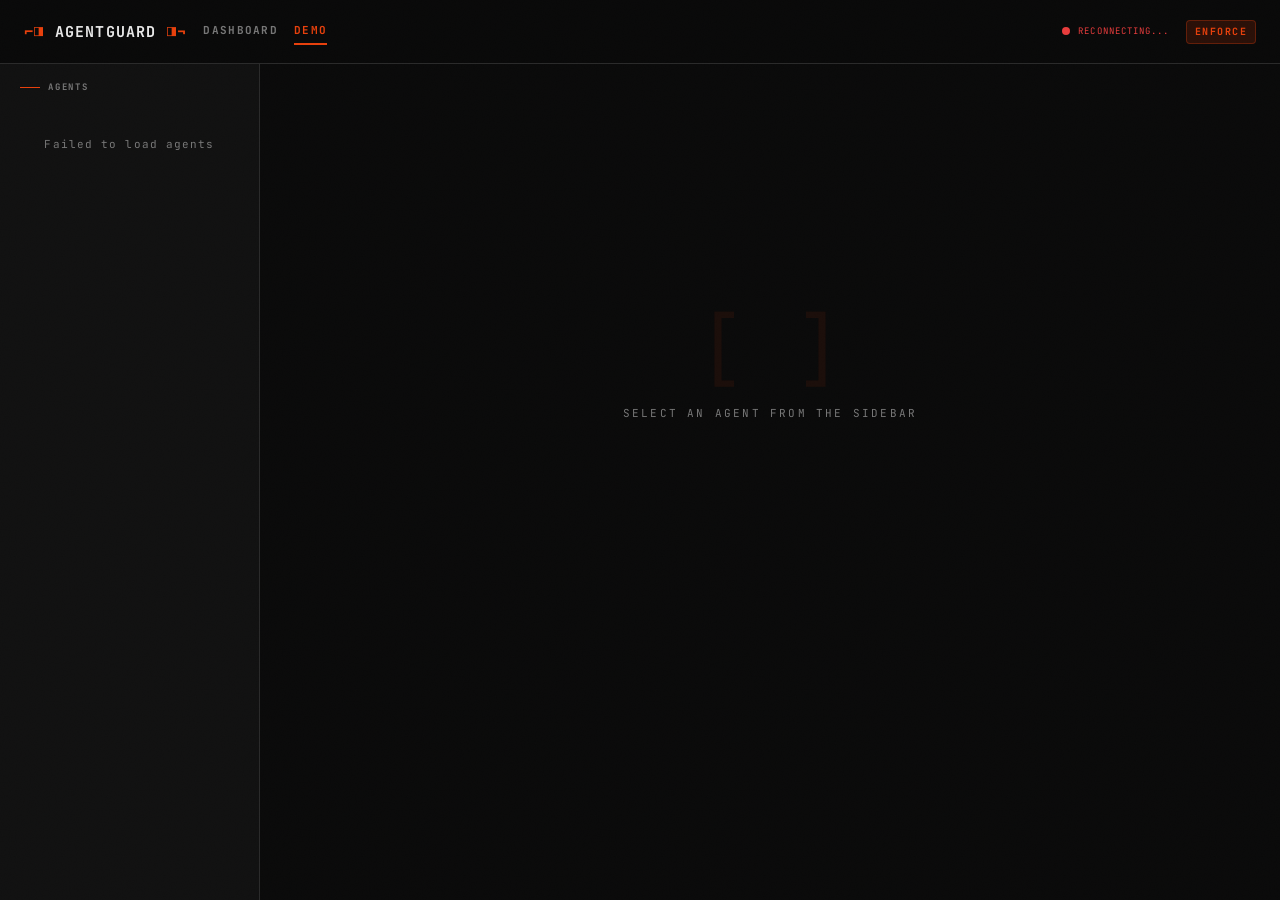
==== src/agentguard/dashboard/static/demo.html @ d990dec9 "feat(dashboard): add Demo UI playground at /demo" ====
<!DOCTYPE html>
<html lang="en">
<head>
  <meta charset="UTF-8" />
  <meta name="viewport" content="width=device-width, initial-scale=1.0" />
  <title>AgentGuard — Demo Playground</title>
  <link rel="preconnect" href="https://fonts.googleapis.com" />
  <link rel="preconnect" href="https://fonts.gstatic.com" crossorigin />
  <link href="https://fonts.googleapis.com/css2?family=Bebas+Neue&family=Manrope:wght@400;500;600;700&family=JetBrains+Mono:wght@400;500;700&display=swap" rel="stylesheet" />

  <style>
    /* =========================================================
       DESIGN TOKENS
    ========================================================= */
    :root {
      --black:    #0a0a0a;
      --black2:   #111111;
      --black3:   #1a1a1a;
      --black4:   #242424;
      --border:   #2a2a2a;
      --border2:  #333333;
      --text:     #e8e8e8;
      --muted:    #777777;
      --orange:   #e8400c;
      --orange2:  #ff5a2b;
      --red:      #e83c3c;
      --green:    #2ecc71;
      --green2:   #27ae60;
      --blue:     #3498db;
      --mono:     'JetBrains Mono', monospace;
      --sans:     'Manrope', sans-serif;
      --display:  'Bebas Neue', sans-serif;
      --radius:   4px;
      --nav-h:    64px;
      --sidebar-w: 260px;
    }

    /* =========================================================
       RESET + BASE
    ========================================================= */
    *, *::before, *::after { box-sizing: border-box; margin: 0; padding: 0; }
    html { scroll-behavior: smooth; }
    body {
      background: var(--black);
      color: var(--text);
      font-family: var(--sans);
      font-size: 14px;
      line-height: 1.6;
      min-height: 100vh;
      overflow-x: hidden;
    }

    /* grain overlay */
    body::after {
      content: '';
      position: fixed;
      inset: 0;
      pointer-events: none;
      z-index: 9999;
      background-image: url("data:image/svg+xml,%3Csvg xmlns='http://www.w3.org/2000/svg' width='300' height='300'%3E%3Cfilter id='noise'%3E%3CfeTurbulence type='fractalNoise' baseFrequency='0.85' numOctaves='4' stitchTiles='stitch'/%3E%3C/filter%3E%3Crect width='300' height='300' filter='url(%23noise)' opacity='0.04'/%3E%3C/svg%3E");
      opacity: 0.4;
    }

    a { color: inherit; text-decoration: none; }

    /* =========================================================
       SCROLLBAR
    ========================================================= */
    ::-webkit-scrollbar { width: 6px; height: 6px; }
    ::-webkit-scrollbar-track { background: var(--black2); }
    ::-webkit-scrollbar-thumb { background: var(--border2); border-radius: 3px; }

    /* =========================================================
       KEYFRAMES
    ========================================================= */
    @keyframes pulse {
      0%, 100% { opacity: 1; transform: scale(1); }
      50%       { opacity: 0.4; transform: scale(0.8); }
    }

    @keyframes fadeUp {
      from { opacity: 0; transform: translateY(8px); }
      to   { opacity: 1; transform: translateY(0); }
    }

    @keyframes borderPulse {
      0%, 100% { border-color: var(--orange); box-shadow: 0 0 0 0 rgba(232,64,12,0); }
      50%       { border-color: var(--orange2); box-shadow: 0 0 0 4px rgba(232,64,12,0.15); }
    }

    /* =========================================================
       NAVBAR
    ========================================================= */
    .navbar {
      position: fixed;
      top: 0; left: 0; right: 0;
      height: var(--nav-h);
      background: rgba(10,10,10,0.92);
      backdrop-filter: blur(16px);
      -webkit-backdrop-filter: blur(16px);
      border-bottom: 1px solid var(--border);
      z-index: 100;
      display: flex;
      align-items: center;
      padding: 0 24px;
      gap: 16px;
    }

    .nav-logo {
      font-family: var(--mono);
      font-size: 15px;
      font-weight: 700;
      letter-spacing: 0.08em;
      color: var(--text);
      white-space: nowrap;
    }
    .nav-logo span { color: var(--orange); }

    .nav-link {
      font-family: var(--mono);
      font-size: 11px;
      font-weight: 700;
      letter-spacing: 0.12em;
      color: var(--muted);
      text-transform: uppercase;
      padding: 4px 0;
      border-bottom: 2px solid transparent;
      transition: color 0.15s, border-color 0.15s;
    }
    .nav-link:hover { color: var(--text); }
    .nav-link.active { color: var(--orange); border-bottom-color: var(--orange); }

    .nav-dot {
      width: 8px; height: 8px;
      border-radius: 50%;
      background: var(--orange);
      animation: pulse 2s ease-in-out infinite;
      flex-shrink: 0;
    }
    .nav-dot.green { background: var(--green); }
    .nav-dot.red   { background: var(--red); animation: pulse 1s ease-in-out infinite; }

    .nav-spacer { flex: 1; }

    .nav-badge {
      font-family: var(--mono);
      font-size: 10px;
      font-weight: 700;
      letter-spacing: 0.15em;
      padding: 3px 8px;
      border-radius: var(--radius);
      text-transform: uppercase;
    }
    .badge-enforce { background: rgba(232,64,12,0.15); color: var(--orange); border: 1px solid rgba(232,64,12,0.3); }

    /* =========================================================
       LAYOUT — sidebar + main
    ========================================================= */
    .demo-layout {
      display: flex;
      padding-top: var(--nav-h);
      min-height: 100vh;
    }

    /* =========================================================
       SIDEBAR
    ========================================================= */
    .sidebar {
      position: fixed;
      top: var(--nav-h);
      left: 0;
      bottom: 0;
      width: var(--sidebar-w);
      background: var(--black2);
      border-right: 1px solid var(--border);
      overflow-y: auto;
      z-index: 50;
    }

    .sidebar-eyebrow {
      font-family: var(--mono);
      font-size: 9px;
      font-weight: 700;
      letter-spacing: 0.2em;
      color: var(--muted);
      text-transform: uppercase;
      padding: 16px 20px 10px;
      display: flex;
      align-items: center;
      gap: 8px;
    }
    .sidebar-eyebrow::before {
      content: '';
      display: inline-block;
      width: 20px; height: 1px;
      background: var(--orange);
      flex-shrink: 0;
    }

    .agent-card {
      padding: 14px 20px;
      border-bottom: 1px solid var(--border);
      cursor: pointer;
      transition: background 0.12s ease;
      border-left: 3px solid transparent;
    }
    .agent-card:hover { background: var(--black3); }
    .agent-card.selected {
      background: var(--black3);
      border-left-color: var(--orange);
    }

    .agent-badge {
      font-family: var(--mono);
      font-size: 8px;
      font-weight: 700;
      letter-spacing: 0.15em;
      padding: 2px 6px;
      border-radius: 2px;
      background: rgba(232,64,12,0.12);
      color: var(--orange);
      display: inline-block;
      margin-bottom: 6px;
    }

    .agent-name {
      font-family: var(--sans);
      font-weight: 600;
      font-size: 13px;
      color: var(--text);
      margin-bottom: 3px;
    }

    .agent-desc {
      font-family: var(--mono);
      font-size: 10px;
      color: var(--muted);
      line-height: 1.4;
    }

    /* =========================================================
       MAIN CONTENT
    ========================================================= */
    .main {
      margin-left: var(--sidebar-w);
      flex: 1;
      padding: 32px;
      min-height: calc(100vh - var(--nav-h));
      max-width: calc(100vw - var(--sidebar-w));
    }

    /* =========================================================
       EYEBROW
    ========================================================= */
    .eyebrow {
      display: flex;
      align-items: center;
      gap: 10px;
      font-family: var(--mono);
      font-size: 10px;
      font-weight: 700;
      letter-spacing: 0.2em;
      color: var(--muted);
      text-transform: uppercase;
      margin-bottom: 16px;
    }
    .eyebrow::before {
      content: '';
      display: inline-block;
      width: 24px; height: 1px;
      background: var(--orange);
      flex-shrink: 0;
    }

    /* =========================================================
       AGENT HEADER
    ========================================================= */
    .agent-header {
      margin-bottom: 28px;
    }

    .agent-title {
      font-family: var(--display);
      font-size: 56px;
      line-height: 1;
      letter-spacing: 0.02em;
      margin-bottom: 8px;
    }

    .agent-subtitle {
      font-family: var(--sans);
      font-size: 14px;
      color: var(--muted);
      margin-bottom: 20px;
    }

    /* =========================================================
       MODE TOGGLE
    ========================================================= */
    .mode-toggle-row {
      display: flex;
      align-items: center;
      gap: 14px;
    }

    .toggle-label {
      font-family: var(--mono);
      font-size: 11px;
      font-weight: 700;
      letter-spacing: 0.12em;
      text-transform: uppercase;
      transition: color 0.2s;
    }
    .toggle-label.active-label { color: var(--green); }
    .toggle-label.inactive-label { color: var(--muted); }

    /* pill toggle */
    .toggle-pill {
      position: relative;
      display: inline-block;
      width: 48px;
      height: 24px;
    }
    .toggle-pill input { opacity: 0; width: 0; height: 0; }
    .toggle-slider {
      position: absolute;
      inset: 0;
      background: var(--green2);
      border-radius: 24px;
      cursor: pointer;
      transition: background 0.2s;
    }
    .toggle-slider::before {
      content: '';
      position: absolute;
      height: 18px; width: 18px;
      left: 3px; bottom: 3px;
      background: white;
      border-radius: 50%;
      transition: transform 0.2s;
    }
    .toggle-pill input:checked + .toggle-slider { background: var(--muted); }
    .toggle-pill input:checked + .toggle-slider::before { transform: translateX(24px); }

    /* =========================================================
       PANEL
    ========================================================= */
    .panel {
      background: var(--black2);
      border: 1px solid var(--border);
      border-radius: var(--radius);
      margin-bottom: 24px;
      overflow: hidden;
    }

    .panel-header {
      padding: 14px 20px;
      border-bottom: 1px solid var(--border);
      display: flex;
      align-items: center;
      gap: 10px;
    }
    .panel-body { padding: 20px; }

    /* =========================================================
       TEST CARDS GRID
    ========================================================= */
    .tests-grid {
      display: grid;
      grid-template-columns: repeat(2, 1fr);
      gap: 12px;
    }

    @media (max-width: 800px) {
      .tests-grid { grid-template-columns: 1fr; }
    }

    .test-card {
      background: var(--black3);
      border: 1px solid var(--border);
      border-radius: var(--radius);
      padding: 14px 16px;
      cursor: pointer;
      transition: transform 0.15s ease, background 0.15s ease, border-color 0.15s ease;
      position: relative;
    }
    .test-card:hover {
      transform: translateY(-2px);
      background: var(--black4);
      border-color: var(--border2);
    }
    .test-card.running {
      animation: borderPulse 1.2s ease-in-out infinite;
      pointer-events: none;
    }
    .test-card.safe   { border-color: rgba(46,204,113,0.4); }
    .test-card.blocked { border-color: rgba(232,60,60,0.4); }

    .test-card-top {
      display: flex;
      justify-content: space-between;
      align-items: flex-start;
      gap: 8px;
      margin-bottom: 8px;
    }

    .test-layer-tag {
      font-family: var(--mono);
      font-size: 8px;
      font-weight: 700;
      letter-spacing: 0.12em;
      padding: 2px 7px;
      border-radius: 2px;
      text-transform: uppercase;
      white-space: nowrap;
    }
    .tag-safe    { background: rgba(46,204,113,0.10); color: var(--green); }
    .tag-l1      { background: rgba(52,152,219,0.10); color: var(--blue); }
    .tag-l2      { background: rgba(155,89,182,0.10); color: #9b59b6; }
    .tag-other   { background: rgba(232,64,12,0.10); color: var(--orange); }

    .test-expect-pill {
      font-family: var(--mono);
      font-size: 8px;
      font-weight: 700;
      letter-spacing: 0.1em;
      padding: 2px 8px;
      border-radius: 20px;
      text-transform: uppercase;
      white-space: nowrap;
      flex-shrink: 0;
    }
    .expect-safe    { background: rgba(46,204,113,0.10); color: var(--green); border: 1px solid rgba(46,204,113,0.2); }
    .expect-blocked { background: rgba(232,60,60,0.10); color: var(--red); border: 1px solid rgba(232,60,60,0.2); }

    .test-name {
      font-family: var(--sans);
      font-size: 12px;
      font-weight: 600;
      color: var(--text);
      line-height: 1.4;
    }

    .test-result-pill {
      margin-top: 8px;
      display: none;
    }
    .test-result-pill.visible { display: inline-block; }

    /* =========================================================
       CUSTOM MESSAGE
    ========================================================= */
    .custom-textarea {
      width: 100%;
      height: 100px;
      background: var(--black);
      border: 1px solid var(--border);
      border-radius: var(--radius);
      color: var(--text);
      font-family: var(--mono);
      font-size: 12px;
      padding: 12px;
      resize: vertical;
      outline: none;
      transition: border-color 0.15s;
      line-height: 1.5;
    }
    .custom-textarea:focus { border-color: var(--border2); }

    .docs-toggle-btn {
      background: none;
      border: 1px solid var(--border);
      color: var(--muted);
      font-family: var(--mono);
      font-size: 10px;
      font-weight: 700;
      letter-spacing: 0.12em;
      padding: 6px 12px;
      border-radius: var(--radius);
      cursor: pointer;
      margin-top: 10px;
      transition: border-color 0.15s, color 0.15s;
    }
    .docs-toggle-btn:hover { border-color: var(--border2); color: var(--text); }

    .docs-area { margin-top: 10px; display: none; }
    .docs-area.open { display: block; }

    .docs-label {
      font-family: var(--mono);
      font-size: 9px;
      font-weight: 700;
      letter-spacing: 0.15em;
      color: var(--muted);
      text-transform: uppercase;
      margin-bottom: 6px;
    }

    .run-btn {
      margin-top: 14px;
      background: var(--orange);
      border: none;
      color: white;
      font-family: var(--display);
      font-size: 18px;
      letter-spacing: 0.08em;
      padding: 10px 28px;
      border-radius: var(--radius);
      cursor: pointer;
      transition: background 0.15s;
    }
    .run-btn:hover { background: var(--orange2); }
    .run-btn:disabled {
      background: var(--border2);
      color: var(--muted);
      cursor: not-allowed;
    }

    /* =========================================================
       RESULT PANEL
    ========================================================= */
    #result-panel {
      display: none;
      animation: fadeUp 0.3s ease;
    }
    #result-panel.visible { display: block; }

    .result-verdict {
      font-family: var(--display);
      font-size: 64px;
      line-height: 1;
      letter-spacing: 0.04em;
      margin-bottom: 16px;
    }
    .verdict-safe    { color: var(--green); }
    .verdict-blocked { color: var(--red); }

    .response-box {
      background: var(--black3);
      border: 1px solid var(--border);
      border-radius: var(--radius);
      padding: 14px;
      font-family: var(--mono);
      font-size: 11px;
      line-height: 1.6;
      color: var(--text);
      max-height: 180px;
      overflow-y: auto;
      white-space: pre-wrap;
      word-break: break-word;
    }

    .blocked-reason {
      font-family: var(--mono);
      font-size: 12px;
      color: var(--red);
      line-height: 1.5;
      padding: 12px 0;
    }

    .result-meta {
      display: flex;
      align-items: center;
      gap: 10px;
      flex-wrap: wrap;
      margin-top: 14px;
    }

    .meta-tag {
      font-family: var(--mono);
      font-size: 9px;
      font-weight: 700;
      letter-spacing: 0.12em;
      padding: 2px 8px;
      border-radius: 2px;
      text-transform: uppercase;
    }
    .meta-safe    { background: rgba(46,204,113,0.12); color: var(--green); }
    .meta-blocked { background: rgba(232,60,60,0.12); color: var(--red); }
    .meta-info    { background: rgba(119,119,119,0.12); color: var(--muted); }

    .meta-dot { color: var(--border2); }

    /* =========================================================
       LIVE TELEMETRY
    ========================================================= */
    .feed-list {
      list-style: none;
      max-height: 280px;
      overflow-y: auto;
    }

    .feed-row {
      display: grid;
      grid-template-columns: 90px 1fr 80px 72px 64px;
      gap: 0;
      padding: 9px 20px;
      border-bottom: 1px solid var(--border);
      align-items: center;
      animation: fadeUp 0.25s ease both;
      transition: background 0.15s ease;
    }
    .feed-row:hover { background: var(--black3); }

    .feed-ts  { font-family: var(--mono); font-size: 10px; color: var(--muted); }
    .feed-op  { font-family: var(--mono); font-size: 11px; color: var(--text); white-space: nowrap; overflow: hidden; text-overflow: ellipsis; }
    .feed-layer { justify-self: center; }
    .feed-status { justify-self: center; }
    .feed-dur { font-family: var(--mono); font-size: 10px; color: var(--muted); text-align: right; }

    .layer-tag {
      font-family: var(--mono);
      font-size: 9px;
      font-weight: 700;
      letter-spacing: 0.1em;
      padding: 2px 6px;
      border-radius: 2px;
      text-transform: uppercase;
      white-space: nowrap;
    }
    .layer-l1   { background: rgba(52,152,219,0.12); color: var(--blue); }
    .layer-l2   { background: rgba(155,89,182,0.12); color: #9b59b6; }
    .layer-tool { background: rgba(232,64,12,0.12);  color: var(--orange); }
    .layer-unk  { background: rgba(119,119,119,0.12); color: var(--muted); }

    .pill {
      font-family: var(--mono);
      font-size: 9px;
      font-weight: 700;
      letter-spacing: 0.12em;
      padding: 2px 8px;
      border-radius: 20px;
      text-transform: uppercase;
      white-space: nowrap;
    }
    .pill-safe    { background: rgba(46,204,113,0.12); color: var(--green); border: 1px solid rgba(46,204,113,0.25); }
    .pill-blocked { background: rgba(232,60,60,0.12);  color: var(--red);   border: 1px solid rgba(232,60,60,0.25); }

    .empty-state {
      padding: 32px 20px;
      text-align: center;
      font-family: var(--mono);
      font-size: 11px;
      color: var(--muted);
      letter-spacing: 0.1em;
    }

    /* =========================================================
       EMPTY PLACEHOLDER
    ========================================================= */
    #agent-placeholder {
      display: flex;
      flex-direction: column;
      align-items: center;
      justify-content: center;
      min-height: 60vh;
      gap: 16px;
      color: var(--muted);
    }
    .placeholder-bracket {
      font-family: var(--mono);
      font-size: 80px;
      line-height: 1;
      color: rgba(232,64,12,0.08);
      user-select: none;
    }
    .placeholder-text {
      font-family: var(--mono);
      font-size: 11px;
      letter-spacing: 0.2em;
      text-transform: uppercase;
    }

    /* connection status inline */
    #sse-status {
      font-family: var(--mono);
      font-size: 9px;
      letter-spacing: 0.12em;
      text-transform: uppercase;
      transition: color 0.3s;
      color: var(--muted);
    }

    #agent-content { display: none; }
    #agent-content.visible { display: block; }

  </style>
</head>
<body>

<!-- =========================================================
     NAVBAR
========================================================= -->
<nav class="navbar">
  <div class="nav-logo">
    <span>⌐◨</span> AGENTGUARD <span>◨¬</span>
  </div>

  <a href="/" class="nav-link">DASHBOARD</a>
  <a href="/demo" class="nav-link active">DEMO</a>

  <div class="nav-spacer"></div>

  <div style="display:flex;align-items:center;gap:8px;">
    <div class="nav-dot" id="sse-dot"></div>
    <span id="sse-status">connecting...</span>
  </div>

  <span id="nav-mode-badge" class="nav-badge badge-enforce">ENFORCE</span>
</nav>

<!-- =========================================================
     LAYOUT
========================================================= -->
<div class="demo-layout">

  <!-- SIDEBAR -->
  <aside class="sidebar">
    <div class="sidebar-eyebrow">AGENTS</div>
    <div id="agent-list">
      <div class="empty-state">Loading agents...</div>
    </div>
  </aside>

  <!-- MAIN -->
  <main class="main">

    <!-- Placeholder when no agent selected -->
    <div id="agent-placeholder">
      <div class="placeholder-bracket">[ ]</div>
      <div class="placeholder-text">Select an agent from the sidebar</div>
    </div>

    <!-- Agent content (hidden until selection) -->
    <div id="agent-content">

      <!-- AGENT HEADER -->
      <div class="agent-header">
        <div class="agent-title" id="agent-title">—</div>
        <div class="agent-subtitle" id="agent-desc">—</div>

        <!-- Mode toggle -->
        <div class="mode-toggle-row">
          <span class="toggle-label active-label" id="label-guarded">GUARDED</span>
          <label class="toggle-pill">
            <input type="checkbox" id="guard-toggle" onchange="toggleMode()">
            <span class="toggle-slider"></span>
          </label>
          <span class="toggle-label inactive-label" id="label-unguarded">UNGUARDED</span>
        </div>
      </div>

      <!-- PREDEFINED TESTS -->
      <div class="panel">
        <div class="panel-header">
          <div class="eyebrow" style="margin:0;">PREDEFINED TESTS</div>
        </div>
        <div class="panel-body">
          <div class="tests-grid" id="tests-grid">
            <!-- populated by JS -->
          </div>
        </div>
      </div>

      <!-- CUSTOM MESSAGE -->
      <div class="panel">
        <div class="panel-header">
          <div class="eyebrow" style="margin:0;">CUSTOM MESSAGE</div>
        </div>
        <div class="panel-body">
          <textarea
            class="custom-textarea"
            id="custom-message"
            placeholder="Type a message to the agent..."
          ></textarea>

          <button class="docs-toggle-btn" onclick="toggleDocs()">+ Attach Documents</button>

          <div class="docs-area" id="docs-area">
            <div class="docs-label" style="margin-top:10px;">Document content (one document)</div>
            <textarea
              class="custom-textarea"
              id="custom-docs"
              placeholder="Paste document text here..."
              style="height:80px;"
            ></textarea>
          </div>

          <div>
            <button class="run-btn" id="run-btn" onclick="runCustom()">RUN →</button>
          </div>
        </div>
      </div>

      <!-- RUN RESULT -->
      <div class="panel" id="result-panel">
        <div class="panel-header">
          <div class="eyebrow" style="margin:0;">RUN RESULT</div>
        </div>
        <div class="panel-body">
          <div class="result-verdict" id="result-verdict"></div>
          <div id="result-body"></div>
          <div class="result-meta" id="result-meta"></div>
        </div>
      </div>

      <!-- LIVE TELEMETRY -->
      <div class="panel">
        <div class="panel-header">
          <div class="eyebrow" style="margin:0;">LIVE TRACE STREAM</div>
          <div class="nav-dot" style="margin-left:4px;"></div>
        </div>
        <div class="panel-body" style="padding:0;">
          <ul class="feed-list" id="feed-list">
            <li class="empty-state" id="feed-empty">Waiting for traces...</li>
          </ul>
        </div>
      </div>

    </div><!-- /agent-content -->
  </main>
</div>

<script>
// =========================================================
//  STATE
// =========================================================

let currentAgentId = null;
let currentMode = 'guarded';   // 'guarded' | 'unguarded'
let activeRunId = null;
let activeCardEl = null;       // the test card that triggered the active run
let pollTimer = null;
let agentData = {};            // id -> agent object from /api/demo/agents

// =========================================================
//  UTILS
// =========================================================

const $ = id => document.getElementById(id);

function fmtTime(ms) {
  const d = new Date(ms);
  return d.toLocaleTimeString('en-US', { hour12: false, hour: '2-digit', minute: '2-digit', second: '2-digit' });
}

function layerClass(layer) {
  if (layer === 'l1_input')      return 'layer-l1';
  if (layer === 'l2_output')     return 'layer-l2';
  if (layer === 'tool_firewall') return 'layer-tool';
  return 'layer-unk';
}

function layerLabel(layer) {
  if (layer === 'l1_input')      return 'L1';
  if (layer === 'l2_output')     return 'L2';
  if (layer === 'tool_firewall') return 'TOOL';
  return layer || '—';
}

function pillHtml(status) {
  if (status === 'blocked') return '<span class="pill pill-blocked">BLOCKED</span>';
  return '<span class="pill pill-safe">SAFE</span>';
}

function testLayerClass(layer) {
  if (!layer || layer === 'SAFE') return 'tag-safe';
  if (layer.startsWith('L1'))    return 'tag-l1';
  if (layer.startsWith('L2'))    return 'tag-l2';
  return 'tag-other';
}

function escapeHtml(str) {
  return String(str)
    .replace(/&/g, '&amp;')
    .replace(/</g, '&lt;')
    .replace(/>/g, '&gt;')
    .replace(/"/g, '&quot;');
}

// =========================================================
//  LOAD AGENTS
// =========================================================

async function loadAgents() {
  try {
    const resp = await fetch('/api/demo/agents');
    if (!resp.ok) throw new Error('API error');
    const agents = await resp.json();

    // Store by id
    agents.forEach(a => { agentData[a.id] = a; });

    // Render sidebar
    const list = $('agent-list');
    list.innerHTML = '';
    agents.forEach(agent => {
      const card = document.createElement('div');
      card.className = 'agent-card';
      card.dataset.agentId = agent.id;
      card.innerHTML = `
        <div class="agent-badge">${escapeHtml(agent.badge)}</div>
        <div class="agent-name">${escapeHtml(agent.name)}</div>
        <div class="agent-desc">${escapeHtml(agent.description)}</div>
      `;
      card.addEventListener('click', () => selectAgent(agent.id));
      list.appendChild(card);
    });
  } catch (e) {
    console.error('Failed to load agents:', e);
    $('agent-list').innerHTML = '<div class="empty-state">Failed to load agents</div>';
  }
}

// =========================================================
//  SELECT AGENT
// =========================================================

function selectAgent(agentId) {
  currentAgentId = agentId;
  const agent = agentData[agentId];
  if (!agent) return;

  // Sidebar highlight
  document.querySelectorAll('.agent-card').forEach(el => {
    el.classList.toggle('selected', el.dataset.agentId === agentId);
  });

  // Show main content
  $('agent-placeholder').style.display = 'none';
  $('agent-content').classList.add('visible');

  // Header
  $('agent-title').textContent = agent.name;
  $('agent-desc').textContent = agent.description;

  // Reset toggle to guarded
  $('guard-toggle').checked = false;
  currentMode = 'guarded';
  updateToggleLabels();

  // Reset result panel
  hideResult();
  clearPoll();

  // Render test cases
  renderTests(agent.test_cases);
}

// =========================================================
//  MODE TOGGLE
// =========================================================

function toggleMode() {
  const checked = $('guard-toggle').checked;
  currentMode = checked ? 'unguarded' : 'guarded';
  updateToggleLabels();
}

function updateToggleLabels() {
  const guarded = currentMode === 'guarded';
  $('label-guarded').className   = 'toggle-label ' + (guarded ? 'active-label' : 'inactive-label');
  $('label-unguarded').className = 'toggle-label ' + (!guarded ? 'active-label' : 'inactive-label');
}

// =========================================================
//  RENDER TEST CARDS
// =========================================================

function renderTests(testCases) {
  const grid = $('tests-grid');
  grid.innerHTML = '';

  testCases.forEach(tc => {
    const card = document.createElement('div');
    card.className = 'test-card';
    card.dataset.tcId = tc.id;

    const layerCls = testLayerClass(tc.layer);
    const expectCls = tc.expect_blocked ? 'expect-blocked' : 'expect-safe';
    const expectLabel = tc.expect_blocked ? 'BLOCKED EXPECTED' : 'SAFE EXPECTED';

    card.innerHTML = `
      <div class="test-card-top">
        <span class="test-layer-tag ${layerCls}">${escapeHtml(tc.layer)}</span>
        <span class="test-expect-pill ${expectCls}">${expectLabel}</span>
      </div>
      <div class="test-name">${escapeHtml(tc.name)}</div>
      <div class="test-result-pill" id="pill-${escapeHtml(tc.id)}"></div>
    `;

    card.addEventListener('click', () => {
      const docs = tc.documents || null;
      runTest(tc.message, docs, card);
    });

    grid.appendChild(card);
  });
}

// =========================================================
//  DOCS TOGGLE
// =========================================================

function toggleDocs() {
  const area = $('docs-area');
  const btn = document.querySelector('.docs-toggle-btn');
  const open = area.classList.toggle('open');
  btn.textContent = open ? '− Hide Documents' : '+ Attach Documents';
}

// =========================================================
//  RUN CUSTOM
// =========================================================

function runCustom() {
  if (!currentAgentId) return;

  const message = $('custom-message').value.trim();
  if (!message) return;

  const docsText = $('custom-docs').value.trim();
  const documents = docsText ? [docsText] : null;

  runTest(message, documents, null);
}

// =========================================================
//  RUN TEST
// =========================================================

async function runTest(message, documents, cardEl) {
  if (!currentAgentId) return;

  // Prevent concurrent runs
  clearPoll();
  hideResult();
  setRunBtnDisabled(true);

  if (activeCardEl) {
    activeCardEl.classList.remove('running', 'safe', 'blocked');
  }
  activeCardEl = cardEl;
  if (cardEl) cardEl.classList.add('running');

  try {
    const resp = await fetch('/api/demo/run', {
      method: 'POST',
      headers: { 'Content-Type': 'application/json' },
      body: JSON.stringify({
        agent_id: currentAgentId,
        mode: currentMode,
        message,
        documents,
      }),
    });

    if (!resp.ok) throw new Error('Run request failed');
    const data = await resp.json();
    activeRunId = data.run_id;
    pollResult();
  } catch (e) {
    console.error('Run failed:', e);
    showError('Failed to submit run: ' + e.message);
    if (cardEl) cardEl.classList.remove('running');
    setRunBtnDisabled(false);
  }
}

// =========================================================
//  POLL RESULT
// =========================================================

function pollResult() {
  if (!activeRunId) return;

  pollTimer = setTimeout(async () => {
    try {
      const resp = await fetch('/api/demo/result/' + activeRunId);
      if (!resp.ok) {
        showError('Result not found (run_id may have expired)');
        finishRun(null);
        return;
      }
      const data = await resp.json();

      if (data.status === 'pending') {
        pollResult(); // keep polling
        return;
      }

      finishRun(data);
    } catch (e) {
      console.error('Poll error:', e);
      showError('Polling error: ' + e.message);
      finishRun(null);
    }
  }, 500);
}

function finishRun(data) {
  clearPoll();
  setRunBtnDisabled(false);

  if (!data) {
    if (activeCardEl) activeCardEl.classList.remove('running');
    return;
  }

  if (data.status === 'error') {
    showError(data.error || 'Unknown error');
    if (activeCardEl) activeCardEl.classList.remove('running');
    return;
  }

  // Update card state
  if (activeCardEl) {
    activeCardEl.classList.remove('running');
    activeCardEl.classList.add(data.blocked ? 'blocked' : 'safe');

    // Find the result pill in the card (by tc.id from dataset)
    const pillEl = activeCardEl.querySelector('.test-result-pill');
    if (pillEl) {
      pillEl.innerHTML = data.blocked
        ? '<span class="pill pill-blocked">BLOCKED</span>'
        : '<span class="pill pill-safe">SAFE</span>';
      pillEl.classList.add('visible');
    }
  }

  showResult(data);
}

function clearPoll() {
  if (pollTimer) { clearTimeout(pollTimer); pollTimer = null; }
  activeRunId = null;
}

function setRunBtnDisabled(disabled) {
  const btn = $('run-btn');
  btn.disabled = disabled;
  btn.textContent = disabled ? 'RUNNING...' : 'RUN →';
}

// =========================================================
//  SHOW RESULT
// =========================================================

function showResult(data) {
  const panel = $('result-panel');
  const verdict = $('result-verdict');
  const body = $('result-body');
  const meta = $('result-meta');

  if (data.blocked) {
    verdict.textContent = 'BLOCKED';
    verdict.className = 'result-verdict verdict-blocked';
    body.innerHTML = `<div class="blocked-reason">${escapeHtml(data.blocked_reason || 'Blocked by AgentGuard')}</div>`;
  } else {
    verdict.textContent = 'SAFE';
    verdict.className = 'result-verdict verdict-safe';
    body.innerHTML = `<div class="response-box">${escapeHtml(data.response || '')}</div>`;
  }

  // Metadata row
  const metaParts = [];
  if (data.blocked_by) {
    metaParts.push(`<span class="meta-tag meta-blocked">${escapeHtml(data.blocked_by)}</span>`);
  }
  if (data.layer) {
    metaParts.push(`<span class="meta-tag meta-info">${escapeHtml(data.layer)}</span>`);
  }
  if (data.duration_ms != null) {
    metaParts.push(`<span class="meta-tag meta-info">${data.duration_ms}ms</span>`);
  }
  meta.innerHTML = metaParts.join('<span class="meta-dot"> · </span>');

  panel.classList.add('visible');
  panel.scrollIntoView({ behavior: 'smooth', block: 'nearest' });
}

function showError(msg) {
  const panel = $('result-panel');
  $('result-verdict').textContent = 'ERROR';
  $('result-verdict').className = 'result-verdict verdict-blocked';
  $('result-body').innerHTML = `<div class="blocked-reason">${escapeHtml(msg)}</div>`;
  $('result-meta').innerHTML = '';
  panel.classList.add('visible');
}

function hideResult() {
  $('result-panel').classList.remove('visible');
}

// =========================================================
//  LIVE TELEMETRY
// =========================================================

let feedCount = 0;
const MAX_FEED = 20;

function handleSpan(data) {
  const list = $('feed-list');
  const empty = $('feed-empty');
  if (empty) empty.remove();

  const li = document.createElement('li');
  li.className = 'feed-row';

  const ts = data.start_ms ? fmtTime(data.start_ms) : '—';
  const op = data.operation_name || '—';
  const layer = data.layer || 'unknown';
  const status = data.status || 'safe';
  const dur = data.duration_ms != null ? data.duration_ms + 'ms' : '—';
  const blockedBy = data.blocked_by || '';

  li.innerHTML = `
    <span class="feed-ts">${escapeHtml(ts)}</span>
    <span class="feed-op" title="${escapeHtml(op)}">${escapeHtml(op)}</span>
    <span class="feed-layer"><span class="layer-tag ${layerClass(layer)}">${layerLabel(layer)}</span></span>
    <span class="feed-status">${pillHtml(status)}</span>
    <span class="feed-dur">${escapeHtml(dur)}</span>
  `;

  if (status === 'blocked' && blockedBy) {
    const byEl = document.createElement('span');
    byEl.style.cssText = 'display:block;font-family:var(--mono);font-size:9px;color:var(--orange);margin-top:2px;';
    byEl.textContent = '↳ ' + blockedBy;
    li.querySelector('.feed-op').after(byEl);
  }

  list.prepend(li);
  feedCount++;
  while (list.children.length > MAX_FEED) {
    list.removeChild(list.lastChild);
  }
}

// =========================================================
//  SSE CONNECTION
// =========================================================

let evtSource = null;
let reconnectTimer = null;

function connectSSE() {
  if (evtSource) evtSource.close();

  evtSource = new EventSource('/events');

  evtSource.addEventListener('span', e => {
    try {
      const data = JSON.parse(e.data);
      handleSpan(data);
    } catch { /* ignore */ }
  });

  evtSource.onopen = () => {
    const dot = $('sse-dot');
    dot.classList.add('green');
    dot.classList.remove('red');
    $('sse-status').textContent = 'connected';
    $('sse-status').style.color = 'var(--green)';
    if (reconnectTimer) { clearTimeout(reconnectTimer); reconnectTimer = null; }
  };

  evtSource.onerror = () => {
    const dot = $('sse-dot');
    dot.classList.add('red');
    dot.classList.remove('green');
    $('sse-status').textContent = 'reconnecting...';
    $('sse-status').style.color = 'var(--red)';
    evtSource.close();
    if (!reconnectTimer) {
      reconnectTimer = setTimeout(() => {
        reconnectTimer = null;
        connectSSE();
      }, 3000);
    }
  };
}

// =========================================================
//  BOOT
// =========================================================

document.addEventListener('DOMContentLoaded', () => {
  loadAgents();
  connectSSE();
});
</script>
</body>
</html>
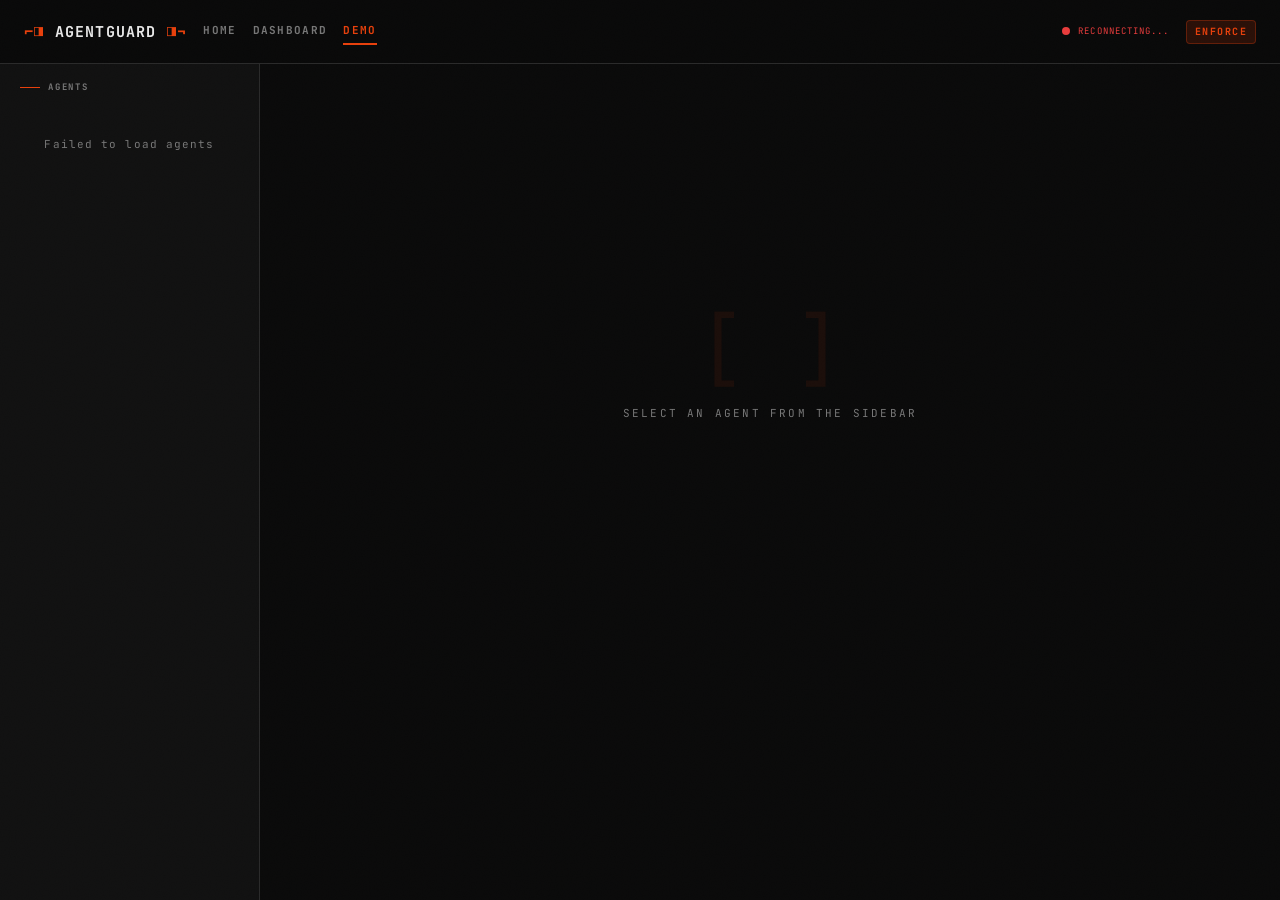
==== commit dfd4ca26: "feat(dashboard): add landing page, reroute / → landing, /dashboard → OTel" ====
--- a/src/agentguard/dashboard/static/demo.html
+++ b/src/agentguard/dashboard/static/demo.html
@@ -222,6 +222,10 @@
       display: inline-block;
       margin-bottom: 6px;
     }
+    .agent-badge.badge-vuln {
+      background: rgba(232,60,60,0.15);
+      color: var(--red);
+    }
 
     .agent-name {
       font-family: var(--sans);
@@ -417,6 +421,8 @@
     .tag-safe    { background: rgba(46,204,113,0.10); color: var(--green); }
     .tag-l1      { background: rgba(52,152,219,0.10); color: var(--blue); }
     .tag-l2      { background: rgba(155,89,182,0.10); color: #9b59b6; }
+    .tag-melon   { background: rgba(255,165,0,0.12); color: #f39c12; }
+    .tag-c3      { background: rgba(232,64,12,0.10); color: var(--orange); }
     .tag-other   { background: rgba(232,64,12,0.10); color: var(--orange); }
 
     .test-expect-pill {
@@ -446,6 +452,79 @@
       display: none;
     }
     .test-result-pill.visible { display: inline-block; }
+
+    /* =========================================================
+       TEST CARD DETAILS DROPDOWN
+    ========================================================= */
+    .test-card-footer {
+      margin-top: 10px;
+      padding-top: 8px;
+      border-top: 1px solid var(--border);
+    }
+
+    .test-details-btn {
+      background: none;
+      border: none;
+      color: var(--muted);
+      font-family: var(--mono);
+      font-size: 9px;
+      font-weight: 700;
+      letter-spacing: 0.12em;
+      text-transform: uppercase;
+      cursor: pointer;
+      padding: 0;
+      display: inline-flex;
+      align-items: center;
+      gap: 5px;
+      transition: color 0.15s;
+      user-select: none;
+    }
+    .test-details-btn:hover { color: var(--text); }
+
+    .test-details-chevron {
+      display: inline-block;
+      transition: transform 0.2s ease;
+      font-style: normal;
+      line-height: 1;
+    }
+    .test-details-btn.open .test-details-chevron { transform: rotate(90deg); }
+
+    .test-details {
+      display: none;
+      margin-top: 10px;
+    }
+    .test-details.open {
+      display: block;
+      animation: fadeUp 0.18s ease;
+    }
+
+    .detail-section { margin-bottom: 8px; }
+    .detail-section:last-child { margin-bottom: 0; }
+
+    .detail-label {
+      font-family: var(--mono);
+      font-size: 8px;
+      font-weight: 700;
+      letter-spacing: 0.15em;
+      color: var(--orange);
+      text-transform: uppercase;
+      margin-bottom: 4px;
+    }
+
+    .detail-text {
+      font-family: var(--mono);
+      font-size: 10px;
+      color: var(--text);
+      background: var(--black);
+      border: 1px solid var(--border);
+      border-radius: var(--radius);
+      padding: 8px 10px;
+      white-space: pre-wrap;
+      word-break: break-word;
+      line-height: 1.55;
+      max-height: 110px;
+      overflow-y: auto;
+    }
 
     /* =========================================================
        CUSTOM MESSAGE
@@ -527,7 +606,7 @@
 
     .result-verdict {
       font-family: var(--display);
-      font-size: 64px;
+      font-size: clamp(32px, 5vw, 64px);
       line-height: 1;
       letter-spacing: 0.04em;
       margin-bottom: 16px;
@@ -696,7 +775,8 @@
     <span>⌐◨</span> AGENTGUARD <span>◨¬</span>
   </div>
 
-  <a href="/" class="nav-link">DASHBOARD</a>
+  <a href="/" class="nav-link">HOME</a>
+  <a href="/dashboard" class="nav-link">DASHBOARD</a>
   <a href="/demo" class="nav-link active">DEMO</a>
 
   <div class="nav-spacer"></div>
@@ -867,6 +947,8 @@
   if (!layer || layer === 'SAFE') return 'tag-safe';
   if (layer.startsWith('L1'))    return 'tag-l1';
   if (layer.startsWith('L2'))    return 'tag-l2';
+  if (layer.startsWith('C2'))    return 'tag-melon';
+  if (layer.startsWith('C3'))    return 'tag-c3';
   return 'tag-other';
 }
 
@@ -898,8 +980,9 @@
       const card = document.createElement('div');
       card.className = 'agent-card';
       card.dataset.agentId = agent.id;
+      const badgeCls = agent.id === 'vulnerable' ? 'agent-badge badge-vuln' : 'agent-badge';
       card.innerHTML = `
-        <div class="agent-badge">${escapeHtml(agent.badge)}</div>
+        <div class="${badgeCls}">${escapeHtml(agent.badge)}</div>
         <div class="agent-name">${escapeHtml(agent.name)}</div>
         <div class="agent-desc">${escapeHtml(agent.description)}</div>
       `;
@@ -980,6 +1063,29 @@
     const expectCls = tc.expect_blocked ? 'expect-blocked' : 'expect-safe';
     const expectLabel = tc.expect_blocked ? 'BLOCKED EXPECTED' : 'SAFE EXPECTED';
 
+    // Build details sections
+    let detailsHtml = `
+      <div class="detail-section">
+        <div class="detail-label">Message</div>
+        <div class="detail-text">${escapeHtml(tc.message)}</div>
+      </div>`;
+
+    if (tc.documents && tc.documents.length > 0) {
+      detailsHtml += `
+      <div class="detail-section">
+        <div class="detail-label">Document</div>
+        <div class="detail-text">${escapeHtml(tc.documents[0])}</div>
+      </div>`;
+    }
+
+    if (tc.melon_direct && tc.tool_name) {
+      detailsHtml += `
+      <div class="detail-section">
+        <div class="detail-label">Tool call</div>
+        <div class="detail-text">${escapeHtml(tc.tool_name)}(${escapeHtml(JSON.stringify(tc.tool_args || {}))})</div>
+      </div>`;
+    }
+
     card.innerHTML = `
       <div class="test-card-top">
         <span class="test-layer-tag ${layerCls}">${escapeHtml(tc.layer)}</span>
@@ -987,11 +1093,28 @@
       </div>
       <div class="test-name">${escapeHtml(tc.name)}</div>
       <div class="test-result-pill" id="pill-${escapeHtml(tc.id)}"></div>
+      <div class="test-card-footer">
+        <button class="test-details-btn">
+          <i class="test-details-chevron">›</i> DETAILS
+        </button>
+      </div>
+      <div class="test-details">${detailsHtml}</div>
     `;
 
-    card.addEventListener('click', () => {
+    // Card click = run (unless clicking inside footer/details)
+    card.addEventListener('click', (e) => {
+      if (e.target.closest('.test-card-footer') || e.target.closest('.test-details')) return;
       const docs = tc.documents || null;
-      runTest(tc.message, docs, card);
+      runTest(tc.message, docs, card, tc.melon_direct || false, tc.tool_name || null, tc.tool_args || null);
+    });
+
+    // Details toggle — stop propagation so it doesn't trigger run
+    card.querySelector('.test-details-btn').addEventListener('click', (e) => {
+      e.stopPropagation();
+      const btn = e.currentTarget;
+      const details = card.querySelector('.test-details');
+      const open = details.classList.toggle('open');
+      btn.classList.toggle('open', open);
     });
 
     grid.appendChild(card);
@@ -1029,7 +1152,7 @@
 //  RUN TEST
 // =========================================================
 
-async function runTest(message, documents, cardEl) {
+async function runTest(message, documents, cardEl, melonDirect = false, toolName = null, toolArgs = null) {
   if (!currentAgentId) return;
 
   // Prevent concurrent runs
@@ -1044,15 +1167,21 @@
   if (cardEl) cardEl.classList.add('running');
 
   try {
+    const body = {
+      agent_id: currentAgentId,
+      mode: currentMode,
+      message,
+      documents,
+    };
+    if (melonDirect) {
+      body.melon_direct = true;
+      body.tool_name = toolName;
+      body.tool_args = toolArgs;
+    }
     const resp = await fetch('/api/demo/run', {
       method: 'POST',
       headers: { 'Content-Type': 'application/json' },
-      body: JSON.stringify({
-        agent_id: currentAgentId,
-        mode: currentMode,
-        message,
-        documents,
-      }),
+      body: JSON.stringify(body),
     });
 
     if (!resp.ok) throw new Error('Run request failed');
@@ -1121,9 +1250,15 @@
     // Find the result pill in the card (by tc.id from dataset)
     const pillEl = activeCardEl.querySelector('.test-result-pill');
     if (pillEl) {
-      pillEl.innerHTML = data.blocked
-        ? '<span class="pill pill-blocked">BLOCKED</span>'
-        : '<span class="pill pill-safe">SAFE</span>';
+      let pillText, pillCls;
+      if (data.blocked) {
+        pillText = currentMode === 'guarded' ? 'ATTEMPT BLOCKED' : 'BLOCKED';
+        pillCls = 'pill-blocked';
+      } else {
+        pillText = currentMode === 'unguarded' ? 'PENETRATED' : 'SAFE';
+        pillCls = currentMode === 'unguarded' ? 'pill-blocked' : 'pill-safe';
+      }
+      pillEl.innerHTML = `<span class="pill ${pillCls}">${pillText}</span>`;
       pillEl.classList.add('visible');
     }
   }
@@ -1153,12 +1288,14 @@
   const meta = $('result-meta');
 
   if (data.blocked) {
-    verdict.textContent = 'BLOCKED';
+    const verdictText = currentMode === 'guarded' ? 'PENETRATION ATTEMPT BLOCKED' : 'BLOCKED';
+    verdict.textContent = verdictText;
     verdict.className = 'result-verdict verdict-blocked';
     body.innerHTML = `<div class="blocked-reason">${escapeHtml(data.blocked_reason || 'Blocked by AgentGuard')}</div>`;
   } else {
-    verdict.textContent = 'SAFE';
-    verdict.className = 'result-verdict verdict-safe';
+    const verdictText = currentMode === 'unguarded' ? 'PENETRATION SUCCESSFUL' : 'SAFE';
+    verdict.textContent = verdictText;
+    verdict.className = 'result-verdict ' + (currentMode === 'unguarded' ? 'verdict-blocked' : 'verdict-safe');
     body.innerHTML = `<div class="response-box">${escapeHtml(data.response || '')}</div>`;
   }
 
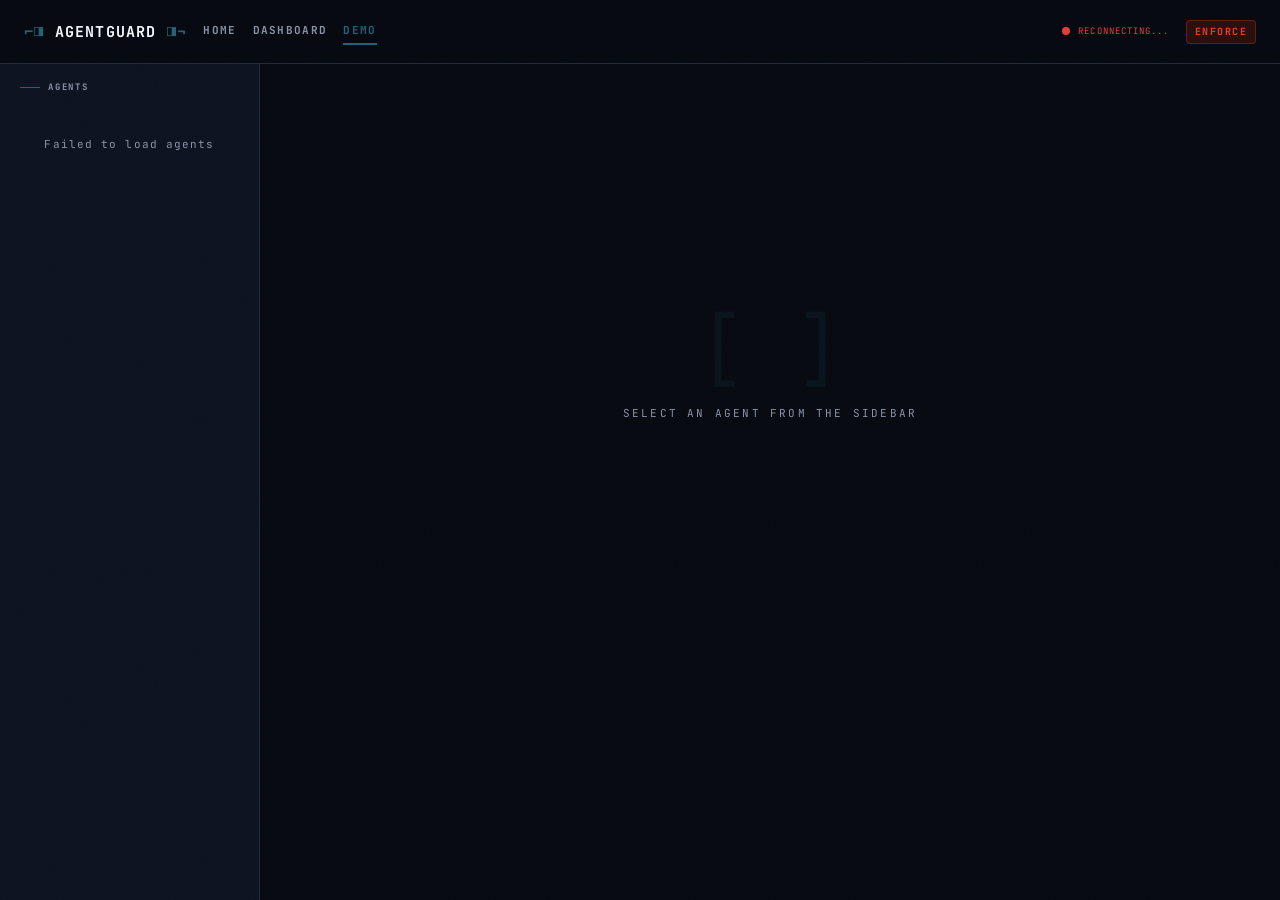
==== commit 066216ec: "feat(ui): blue theme for dashboard + demo, relative landing links Repaint dashboard and demo to matc" ====
--- a/src/agentguard/dashboard/static/demo.html
+++ b/src/agentguard/dashboard/static/demo.html
@@ -4,35 +4,39 @@
   <meta charset="UTF-8" />
   <meta name="viewport" content="width=device-width, initial-scale=1.0" />
   <title>AgentGuard — Demo Playground</title>
+  <link rel="icon" type="image/svg+xml" href="/favicon.svg" />
   <link rel="preconnect" href="https://fonts.googleapis.com" />
   <link rel="preconnect" href="https://fonts.gstatic.com" crossorigin />
-  <link href="https://fonts.googleapis.com/css2?family=Bebas+Neue&family=Manrope:wght@400;500;600;700&family=JetBrains+Mono:wght@400;500;700&display=swap" rel="stylesheet" />
+  <link href="https://fonts.googleapis.com/css2?family=Inter:wght@400;500;600&family=Space+Grotesk:wght@500;600;700&family=JetBrains+Mono:wght@400;500&display=swap" rel="stylesheet" />
 
   <style>
     /* =========================================================
        DESIGN TOKENS
     ========================================================= */
     :root {
-      --black:    #0a0a0a;
-      --black2:   #111111;
-      --black3:   #1a1a1a;
-      --black4:   #242424;
-      --border:   #2a2a2a;
-      --border2:  #333333;
-      --text:     #e8e8e8;
-      --muted:    #777777;
-      --orange:   #e8400c;
-      --orange2:  #ff5a2b;
-      --red:      #e83c3c;
-      --green:    #2ecc71;
-      --green2:   #27ae60;
-      --blue:     #3498db;
-      --mono:     'JetBrains Mono', monospace;
-      --sans:     'Manrope', sans-serif;
-      --display:  'Bebas Neue', sans-serif;
-      --radius:   4px;
-      --nav-h:    64px;
-      --sidebar-w: 260px;
+      --bg-0:         #070a11;
+      --bg-1:         #0d1320;
+      --bg-2:         #11192a;
+      --bg-3:         #17213a;
+      --border:       #1f2a44;
+      --border2:      #2a3a5c;
+      --fg-0:         #f4f6fa;
+      --fg-1:         #cdd4e1;
+      --fg-2:         #8a93a6;
+      --accent:       #216278;
+      --accent-bright:#2d8aa8;
+      --accent-deep:  #143a47;
+      --red:          #e83c3c;
+      --green:        #2ecc71;
+      --green2:       #27ae60;
+      --orange-status:#e8400c;
+      --blue-status:  #3498db;
+      --mono:         'JetBrains Mono', monospace;
+      --sans:         'Inter', sans-serif;
+      --display:      'Space Grotesk', sans-serif;
+      --radius:       4px;
+      --nav-h:        64px;
+      --sidebar-w:    260px;
     }
 
     /* =========================================================
@@ -41,8 +45,8 @@
     *, *::before, *::after { box-sizing: border-box; margin: 0; padding: 0; }
     html { scroll-behavior: smooth; }
     body {
-      background: var(--black);
-      color: var(--text);
+      background: var(--bg-0);
+      color: var(--fg-0);
       font-family: var(--sans);
       font-size: 14px;
       line-height: 1.6;
@@ -67,7 +71,7 @@
        SCROLLBAR
     ========================================================= */
     ::-webkit-scrollbar { width: 6px; height: 6px; }
-    ::-webkit-scrollbar-track { background: var(--black2); }
+    ::-webkit-scrollbar-track { background: var(--bg-1); }
     ::-webkit-scrollbar-thumb { background: var(--border2); border-radius: 3px; }
 
     /* =========================================================
@@ -84,8 +88,8 @@
     }
 
     @keyframes borderPulse {
-      0%, 100% { border-color: var(--orange); box-shadow: 0 0 0 0 rgba(232,64,12,0); }
-      50%       { border-color: var(--orange2); box-shadow: 0 0 0 4px rgba(232,64,12,0.15); }
+      0%, 100% { border-color: var(--accent); box-shadow: 0 0 0 0 rgba(33,98,120,0); }
+      50%       { border-color: var(--accent-bright); box-shadow: 0 0 0 4px rgba(45,138,168,0.2); }
     }
 
     /* =========================================================
@@ -95,7 +99,7 @@
       position: fixed;
       top: 0; left: 0; right: 0;
       height: var(--nav-h);
-      background: rgba(10,10,10,0.92);
+      background: rgba(7,10,17,0.92);
       backdrop-filter: blur(16px);
       -webkit-backdrop-filter: blur(16px);
       border-bottom: 1px solid var(--border);
@@ -111,29 +115,29 @@
       font-size: 15px;
       font-weight: 700;
       letter-spacing: 0.08em;
-      color: var(--text);
+      color: var(--fg-0);
       white-space: nowrap;
     }
-    .nav-logo span { color: var(--orange); }
+    .nav-logo span { color: var(--accent); }
 
     .nav-link {
       font-family: var(--mono);
       font-size: 11px;
       font-weight: 700;
       letter-spacing: 0.12em;
-      color: var(--muted);
+      color: var(--fg-2);
       text-transform: uppercase;
       padding: 4px 0;
       border-bottom: 2px solid transparent;
       transition: color 0.15s, border-color 0.15s;
     }
-    .nav-link:hover { color: var(--text); }
-    .nav-link.active { color: var(--orange); border-bottom-color: var(--orange); }
+    .nav-link:hover { color: var(--fg-0); }
+    .nav-link.active { color: var(--accent); border-bottom-color: var(--accent); }
 
     .nav-dot {
       width: 8px; height: 8px;
       border-radius: 50%;
-      background: var(--orange);
+      background: var(--accent);
       animation: pulse 2s ease-in-out infinite;
       flex-shrink: 0;
     }
@@ -151,7 +155,7 @@
       border-radius: var(--radius);
       text-transform: uppercase;
     }
-    .badge-enforce { background: rgba(232,64,12,0.15); color: var(--orange); border: 1px solid rgba(232,64,12,0.3); }
+    .badge-enforce { background: rgba(232,64,12,0.15); color: var(--orange-status); border: 1px solid rgba(232,64,12,0.3); }
 
     /* =========================================================
        LAYOUT — sidebar + main
@@ -171,7 +175,7 @@
       left: 0;
       bottom: 0;
       width: var(--sidebar-w);
-      background: var(--black2);
+      background: var(--bg-1);
       border-right: 1px solid var(--border);
       overflow-y: auto;
       z-index: 50;
@@ -182,7 +186,7 @@
       font-size: 9px;
       font-weight: 700;
       letter-spacing: 0.2em;
-      color: var(--muted);
+      color: var(--fg-2);
       text-transform: uppercase;
       padding: 16px 20px 10px;
       display: flex;
@@ -193,7 +197,7 @@
       content: '';
       display: inline-block;
       width: 20px; height: 1px;
-      background: var(--orange);
+      background: var(--accent);
       flex-shrink: 0;
     }
 
@@ -204,10 +208,10 @@
       transition: background 0.12s ease;
       border-left: 3px solid transparent;
     }
-    .agent-card:hover { background: var(--black3); }
+    .agent-card:hover { background: var(--bg-2); }
     .agent-card.selected {
-      background: var(--black3);
-      border-left-color: var(--orange);
+      background: var(--bg-2);
+      border-left-color: var(--accent);
     }
 
     .agent-badge {
@@ -218,7 +222,7 @@
       padding: 2px 6px;
       border-radius: 2px;
       background: rgba(232,64,12,0.12);
-      color: var(--orange);
+      color: var(--orange-status);
       display: inline-block;
       margin-bottom: 6px;
     }
@@ -231,14 +235,14 @@
       font-family: var(--sans);
       font-weight: 600;
       font-size: 13px;
-      color: var(--text);
+      color: var(--fg-0);
       margin-bottom: 3px;
     }
 
     .agent-desc {
       font-family: var(--mono);
       font-size: 10px;
-      color: var(--muted);
+      color: var(--fg-2);
       line-height: 1.4;
     }
 
@@ -264,7 +268,7 @@
       font-size: 10px;
       font-weight: 700;
       letter-spacing: 0.2em;
-      color: var(--muted);
+      color: var(--fg-2);
       text-transform: uppercase;
       margin-bottom: 16px;
     }
@@ -272,7 +276,7 @@
       content: '';
       display: inline-block;
       width: 24px; height: 1px;
-      background: var(--orange);
+      background: var(--accent);
       flex-shrink: 0;
     }
 
@@ -294,7 +298,7 @@
     .agent-subtitle {
       font-family: var(--sans);
       font-size: 14px;
-      color: var(--muted);
+      color: var(--fg-2);
       margin-bottom: 20px;
     }
 
@@ -316,7 +320,7 @@
       transition: color 0.2s;
     }
     .toggle-label.active-label { color: var(--green); }
-    .toggle-label.inactive-label { color: var(--muted); }
+    .toggle-label.inactive-label { color: var(--fg-2); }
 
     /* pill toggle */
     .toggle-pill {
@@ -343,14 +347,14 @@
       border-radius: 50%;
       transition: transform 0.2s;
     }
-    .toggle-pill input:checked + .toggle-slider { background: var(--muted); }
+    .toggle-pill input:checked + .toggle-slider { background: var(--fg-2); }
     .toggle-pill input:checked + .toggle-slider::before { transform: translateX(24px); }
 
     /* =========================================================
        PANEL
     ========================================================= */
     .panel {
-      background: var(--black2);
+      background: var(--bg-1);
       border: 1px solid var(--border);
       border-radius: var(--radius);
       margin-bottom: 24px;
@@ -380,7 +384,7 @@
     }
 
     .test-card {
-      background: var(--black3);
+      background: var(--bg-2);
       border: 1px solid var(--border);
       border-radius: var(--radius);
       padding: 14px 16px;
@@ -390,7 +394,7 @@
     }
     .test-card:hover {
       transform: translateY(-2px);
-      background: var(--black4);
+      background: var(--bg-3);
       border-color: var(--border2);
     }
     .test-card.running {
@@ -419,11 +423,11 @@
       white-space: nowrap;
     }
     .tag-safe    { background: rgba(46,204,113,0.10); color: var(--green); }
-    .tag-l1      { background: rgba(52,152,219,0.10); color: var(--blue); }
+    .tag-l1      { background: rgba(52,152,219,0.10); color: var(--blue-status); }
     .tag-l2      { background: rgba(155,89,182,0.10); color: #9b59b6; }
     .tag-melon   { background: rgba(255,165,0,0.12); color: #f39c12; }
-    .tag-c3      { background: rgba(232,64,12,0.10); color: var(--orange); }
-    .tag-other   { background: rgba(232,64,12,0.10); color: var(--orange); }
+    .tag-c3      { background: rgba(232,64,12,0.10); color: var(--orange-status); }
+    .tag-other   { background: rgba(232,64,12,0.10); color: var(--orange-status); }
 
     .test-expect-pill {
       font-family: var(--mono);
@@ -443,7 +447,7 @@
       font-family: var(--sans);
       font-size: 12px;
       font-weight: 600;
-      color: var(--text);
+      color: var(--fg-0);
       line-height: 1.4;
     }
 
@@ -465,7 +469,7 @@
     .test-details-btn {
       background: none;
       border: none;
-      color: var(--muted);
+      color: var(--fg-2);
       font-family: var(--mono);
       font-size: 9px;
       font-weight: 700;
@@ -479,7 +483,7 @@
       transition: color 0.15s;
       user-select: none;
     }
-    .test-details-btn:hover { color: var(--text); }
+    .test-details-btn:hover { color: var(--fg-0); }
 
     .test-details-chevron {
       display: inline-block;
@@ -506,7 +510,7 @@
       font-size: 8px;
       font-weight: 700;
       letter-spacing: 0.15em;
-      color: var(--orange);
+      color: var(--accent-bright);
       text-transform: uppercase;
       margin-bottom: 4px;
     }
@@ -514,8 +518,8 @@
     .detail-text {
       font-family: var(--mono);
       font-size: 10px;
-      color: var(--text);
-      background: var(--black);
+      color: var(--fg-0);
+      background: var(--bg-0);
       border: 1px solid var(--border);
       border-radius: var(--radius);
       padding: 8px 10px;
@@ -532,10 +536,10 @@
     .custom-textarea {
       width: 100%;
       height: 100px;
-      background: var(--black);
+      background: var(--bg-0);
       border: 1px solid var(--border);
       border-radius: var(--radius);
-      color: var(--text);
+      color: var(--fg-0);
       font-family: var(--mono);
       font-size: 12px;
       padding: 12px;
@@ -549,7 +553,7 @@
     .docs-toggle-btn {
       background: none;
       border: 1px solid var(--border);
-      color: var(--muted);
+      color: var(--fg-2);
       font-family: var(--mono);
       font-size: 10px;
       font-weight: 700;
@@ -560,7 +564,7 @@
       margin-top: 10px;
       transition: border-color 0.15s, color 0.15s;
     }
-    .docs-toggle-btn:hover { border-color: var(--border2); color: var(--text); }
+    .docs-toggle-btn:hover { border-color: var(--border2); color: var(--fg-0); }
 
     .docs-area { margin-top: 10px; display: none; }
     .docs-area.open { display: block; }
@@ -570,28 +574,29 @@
       font-size: 9px;
       font-weight: 700;
       letter-spacing: 0.15em;
-      color: var(--muted);
+      color: var(--fg-2);
       text-transform: uppercase;
       margin-bottom: 6px;
     }
 
     .run-btn {
       margin-top: 14px;
-      background: var(--orange);
+      background: var(--accent);
       border: none;
       color: white;
       font-family: var(--display);
       font-size: 18px;
+      font-weight: 600;
       letter-spacing: 0.08em;
       padding: 10px 28px;
       border-radius: var(--radius);
       cursor: pointer;
       transition: background 0.15s;
     }
-    .run-btn:hover { background: var(--orange2); }
+    .run-btn:hover { background: var(--accent-bright); }
     .run-btn:disabled {
       background: var(--border2);
-      color: var(--muted);
+      color: var(--fg-2);
       cursor: not-allowed;
     }
 
@@ -615,14 +620,14 @@
     .verdict-blocked { color: var(--red); }
 
     .response-box {
-      background: var(--black3);
+      background: var(--bg-2);
       border: 1px solid var(--border);
       border-radius: var(--radius);
       padding: 14px;
       font-family: var(--mono);
       font-size: 11px;
       line-height: 1.6;
-      color: var(--text);
+      color: var(--fg-0);
       max-height: 180px;
       overflow-y: auto;
       white-space: pre-wrap;
@@ -656,7 +661,7 @@
     }
     .meta-safe    { background: rgba(46,204,113,0.12); color: var(--green); }
     .meta-blocked { background: rgba(232,60,60,0.12); color: var(--red); }
-    .meta-info    { background: rgba(119,119,119,0.12); color: var(--muted); }
+    .meta-info    { background: rgba(119,119,119,0.12); color: var(--fg-2); }
 
     .meta-dot { color: var(--border2); }
 
@@ -679,13 +684,13 @@
       animation: fadeUp 0.25s ease both;
       transition: background 0.15s ease;
     }
-    .feed-row:hover { background: var(--black3); }
-
-    .feed-ts  { font-family: var(--mono); font-size: 10px; color: var(--muted); }
-    .feed-op  { font-family: var(--mono); font-size: 11px; color: var(--text); white-space: nowrap; overflow: hidden; text-overflow: ellipsis; }
+    .feed-row:hover { background: var(--bg-2); }
+
+    .feed-ts  { font-family: var(--mono); font-size: 10px; color: var(--fg-2); }
+    .feed-op  { font-family: var(--mono); font-size: 11px; color: var(--fg-0); white-space: nowrap; overflow: hidden; text-overflow: ellipsis; }
     .feed-layer { justify-self: center; }
     .feed-status { justify-self: center; }
-    .feed-dur { font-family: var(--mono); font-size: 10px; color: var(--muted); text-align: right; }
+    .feed-dur { font-family: var(--mono); font-size: 10px; color: var(--fg-2); text-align: right; }
 
     .layer-tag {
       font-family: var(--mono);
@@ -697,10 +702,10 @@
       text-transform: uppercase;
       white-space: nowrap;
     }
-    .layer-l1   { background: rgba(52,152,219,0.12); color: var(--blue); }
+    .layer-l1   { background: rgba(52,152,219,0.12); color: var(--blue-status); }
     .layer-l2   { background: rgba(155,89,182,0.12); color: #9b59b6; }
-    .layer-tool { background: rgba(232,64,12,0.12);  color: var(--orange); }
-    .layer-unk  { background: rgba(119,119,119,0.12); color: var(--muted); }
+    .layer-tool { background: rgba(232,64,12,0.12);  color: var(--orange-status); }
+    .layer-unk  { background: rgba(119,119,119,0.12); color: var(--fg-2); }
 
     .pill {
       font-family: var(--mono);
@@ -720,7 +725,7 @@
       text-align: center;
       font-family: var(--mono);
       font-size: 11px;
-      color: var(--muted);
+      color: var(--fg-2);
       letter-spacing: 0.1em;
     }
 
@@ -734,13 +739,13 @@
       justify-content: center;
       min-height: 60vh;
       gap: 16px;
-      color: var(--muted);
+      color: var(--fg-2);
     }
     .placeholder-bracket {
       font-family: var(--mono);
       font-size: 80px;
       line-height: 1;
-      color: rgba(232,64,12,0.08);
+      color: rgba(33,98,120,0.12);
       user-select: none;
     }
     .placeholder-text {
@@ -757,7 +762,7 @@
       letter-spacing: 0.12em;
       text-transform: uppercase;
       transition: color 0.3s;
-      color: var(--muted);
+      color: var(--fg-2);
     }
 
     #agent-content { display: none; }
@@ -1361,7 +1366,7 @@
 
   if (status === 'blocked' && blockedBy) {
     const byEl = document.createElement('span');
-    byEl.style.cssText = 'display:block;font-family:var(--mono);font-size:9px;color:var(--orange);margin-top:2px;';
+    byEl.style.cssText = 'display:block;font-family:var(--mono);font-size:9px;color:var(--accent-bright);margin-top:2px;';
     byEl.textContent = '↳ ' + blockedBy;
     li.querySelector('.feed-op').after(byEl);
   }
